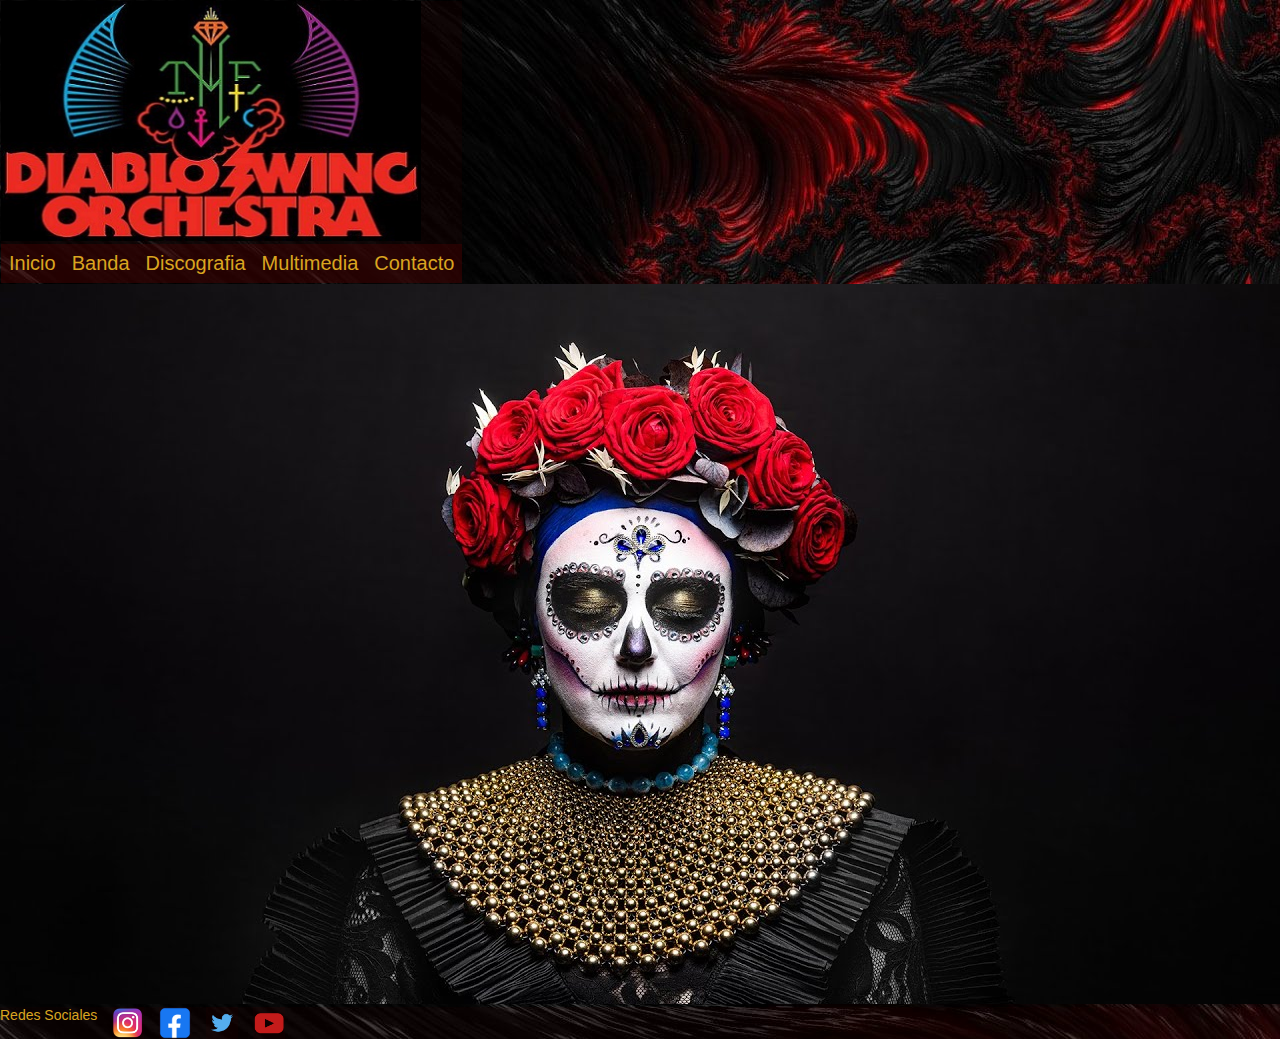
==== index.html @ e0f5d19a "inicial" ====
<!DOCTYPE html>
<html lang="en">
<head>
    <meta charset="UTF-8">
    <meta http-equiv="X-UA-Compatible" content="IE=edge">
    <meta name="viewport" content="width=device-width, initial-scale=1.0">
    <link rel="stylesheet" href="styles/styles.css">
    <link rel="shortcut icon" href="./images/logo.jpg">
    <title>DSO Coder</title>
</head>
<body>
    <header class="flex">
       <picture class="header__logo" href="./index.html">
    <img class="header__img" src="./images/logo.jpg" alt="diabloswingorchestra" width="420px" height="240px"></a>
    </picture>
    <nav class="navigation">
        <ul class="menu">
            <li class="menu__item">
                <a class="menu__link" href="./index.html">Inicio</a></li>
        <li class="menu__item">
            <a class="menu__link" href="./pages/banda.html">Banda</a></li>
        <li class="menu__item">
            <a class="menu__link" href="./pages/discografia.html">Discografia</a></li>
        <li class="menu__item">
            <a class="menu__link" href="./pages/multimedia.html">Multimedia</a></li>
        <li class="menu__item">
            <a class="menu__link" href="./pages/contacto.html">Contacto</a>
        </li>
    </ul>
    </nav>
    </header>
        <main class="fotosindex">
             <p><img src="./images/fotoprincipal.jpg" alt="Celebremos lo Inevitable">
             </p>
        </main>
     <footer>
    <p>Redes Sociales</p>
    <a href="https://www.instagram.com/diabloswing/?hl=en" target="_blank">
    <img src="./images/instagram1.png" alt="Instagram" width="32px" height="32px">
   </a>
    <a href="https://www.facebook.com/diabloswingorchestra/" target="_blank">
    <img src="./images/facebook.png" alt="Facebook" width="32px" height="32px">
   </a>
    <a href="https://twitter.com/diabloswing?lang=en" target="_blank">
    <img src="./images/twitter1.png" alt="Twitter" width="32px" height="32px">
   </a>
   <a href="https://www.youtube.com/Gilgrooves" target="_blank">
    <img src="./images/youtube.png" alt="youtube" width="32px" height="32px">
   </a>
</footer> 
</body>
</html>
---- styles/styles.css ----
:root {
  /* colores */
  --primary: #750000;
  --secondary: #430652;
  --alternative: #000;
  --text-color: goldenrod;

  /* Spacings */
  --spacing-large: 6rem;
  --spacing-medium: 2.4rem;
  --spacing-small: 2rem;
  --spacing-xsmall: 1rem;

  /* Font-family */
  --font-principal: 'Cinzel', sans-serif;

  /* Font-Sizes */
  --text-large: 5.2em;
  --text-medium: 2.2em;
  --text-base: 1.6em;
  --text-small: 1.4em;
}

@viewport{
	zoom: 1.0;
	width: extend-to-zoom;
}

*{
  margin: 0;
  padding: 0;
  box-sizing: border-box;
}

  
html {
    background-image: url("../images/rojoynegro.jpg");
    background-color: #000000;
    color: var(--text-color);
    box-sizing: content-box;
    font-size: 62.5%;
    
}
    body {
      font-family: var(--font-principal);
 
      font-size: var(--text-small);
    }
   #main{
      display: flex;
      flex: 1;
    }
   a {
      background-color: rgba(73, 1, 1, 0.103);
      color: goldenrod;
      display: flex;
      text-decoration: none;
   }
          
  ul {
        list-style-type: none;
        margin: 0;
        padding: 0;
        overflow: hidden;
      }
    li a {
        padding: 8px;
        background-color: #5204045e;
        text-decoration: none;

   }
   header{
      background-color: rgba(73, 2, 2, 0.13);
      margin: 1px;
      justify-content: space-evenly;
      display: inline-block;
      position: sticky;
      

     }
     footer{
      display: flex;
      gap: 15px;
      background-color: rgba(73, 2, 2, 0.096);
     }
.menu{
  display: flex;
  
}

.spotify{
  margin: 5rem auto;
  gap: 50px;
  
}
.menu__link{
  font-size: var(--spacing-small);
}
.menu__link:hover{
  background-color: #8b070788;
  color: goldenrod;
}
  .row {
    display: flex;
    flex-wrap: wrap;
    padding: 0 4px;
  }
  
  .column {
    flex: 25%;
    max-width: 30%;
    padding: 0 4px;
  }
  
  .column img {
    margin-top: 8px;
    vertical-align: middle;
  }
  
  @media screen and (max-width: 800px) {
    .column {
      flex: 50%;
      max-width: 50%;
    }
    .header{
      background-color: rgba(73, 2, 2, 0.13);
      margin: 1px;
      justify-content: space-evenly;
      display: inline-block;
      
      }
      .menu{
        display: flex;
        
      } 
      footer{
        display: flex;
        gap: 15px;
        background-color: rgba(73, 2, 2, 0.096);
       }
  }
  
  @media (max-width: 600px) {
    .column {
      flex: 100%;
      max-width: 100%;
    }
    .header{
      background-color: rgba(73, 2, 2, 0.13);
      margin: 1px;
      justify-content: space-evenly;
      display: inline-block;
      position: sticky;
      }
      .menu{
        display: flex;
        
      } 
      footer{
        display: flex;
        gap: 15px;
        background-color: rgba(73, 2, 2, 0.096);
       }
  }

  @media (max-width: 400px) {
    .column {
      flex: 100%;
      max-width: 100%;
    }
    .header{
      background-color: rgba(73, 2, 2, 0.13);
      margin: 1px;
      justify-content: space-evenly;
      display: inline-block;
      position: sticky;
      }
      .menu{
        display: flex;
        
      } 
      footer{
        display: flex;
        gap: 15px;
        background-color: rgba(73, 2, 2, 0.096);
       }

  }
  .banda {
    background-color: rgba(73, 2, 2, 0.13);
    box-sizing: content-box;
    display: flexbox;
    gap: 10px;
    padding: 50px;
    width: 75%;
    
    
  }
   .spotify {
    display: flex;
    flex-wrap: wrap;
    padding: 0px;
    flex: 25%;
    max-width: 80%;
    }
.contacto {
  flex-wrap: wrap;
  width: 1200px;
  height: 1200px;
  row-gap: 200px;
}
.formulario{
  display: grid;
  grid-column: 1;
  grid-row: 5;
  width: 500px;
  height: 500px;
  padding: 30px;
  row-gap: 5px;
  font-size:var(--text-small)
  }
  .button {
    background-color: antiquewhite;
    color: #000;
    transition-duration: 0.4s;
  }
  .button:hover{
    background-color: #000000;
    color: goldenrod;
    
  }
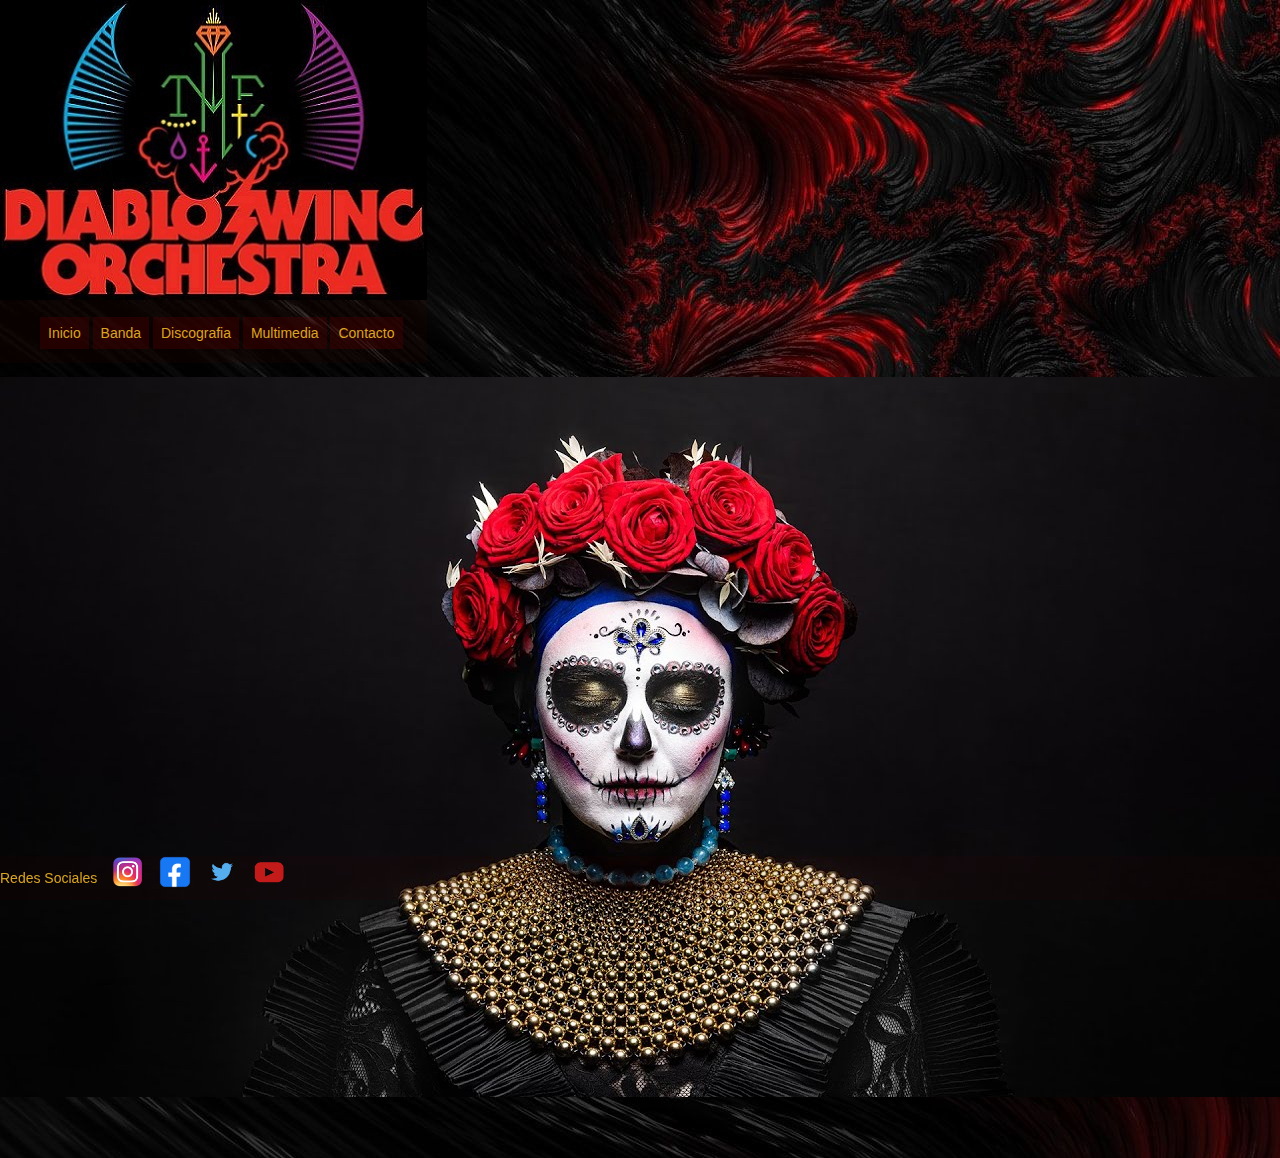
==== commit 59ac9418: "animacion navbar y boton contacto" ====
--- a/index.html
+++ b/index.html
@@ -3,12 +3,12 @@
 <head>
     <meta charset="UTF-8">
     <meta http-equiv="X-UA-Compatible" content="IE=edge">
-    <meta name="viewport" content="width=device-width, initial-scale=1.0">
+    <meta name="viewport" content="width=device-width, initial-scale=1">
     <link rel="stylesheet" href="styles/styles.css">
     <link rel="shortcut icon" href="./images/logo.jpg">
     <title>DSO Coder</title>
 </head>
-<body>
+<body class="body">
     <header class="flex">
        <picture class="header__logo" href="./index.html">
     <img class="header__img" src="./images/logo.jpg" alt="diabloswingorchestra" width="420px" height="240px"></a>
@@ -29,8 +29,8 @@
     </ul>
     </nav>
     </header>
-        <main class="fotosindex">
-             <p><img src="./images/fotoprincipal.jpg" alt="Celebremos lo Inevitable">
+        <main class="index">
+             <p><img class="img-principal" src="./images/fotoprincipal.jpg" alt="Celebremos lo Inevitable">
              </p>
         </main>
      <footer>
--- a/styles/styles.css
+++ b/styles/styles.css
@@ -21,211 +21,163 @@
   --text-small: 1.4em;
 }
 
-@viewport{
-	zoom: 1.0;
-	width: extend-to-zoom;
+html {
+  background-image: url(../images/rojoynegro.jpg);
+  color: var(--text-color);
+  font-size: 62.5%;
+}
+body {
+  font-family: var(--font-principal);
+  font-size: var(--text-small);
+  box-sizing: content-box;
+  margin: 0;
+  padding: 0;
+}
+.header__img {
+  width: 100%;
+  height: 100%;
+  background-size: contain;
+}
+.menu {
+  list-style-type: none;
+  z-index: 1;
+  position: sticky;
+  
+  
+}
+.menu__item {
+  padding: 8px;
+  background-color: #5204045e;
+  text-decoration: none;
+  display: inline-block;
+  transition: 0.8s;
+
+}
+.menu__item:hover {
+  background-color: #7500007c;
+  color: rgba(218, 165, 32, 0.767);
+}
+.menu__link {
+  background-color: rgba(73, 1, 1, 0.103);
+  color: goldenrod;
+  text-decoration: none;
+  display: grid;
+}
+header {
+  background-color: rgba(73, 2, 2, 0.13);
+  display: inline-block;
+  position: sticky;
+  justify-content: space-between;
+}
+.header__img {
+  width: 100%;
+  height: auto;
+}
+footer {
+  display: flex;
+  gap: 15px;
+  background-color: rgba(73, 2, 2, 0.096);
+  position: sticky;
+  bottom: 0;
+ }
+.row {
+  display: flex;
+  flex-wrap: wrap;
+  padding: 0 4px;
 }
 
-*{
-  margin: 0;
-  padding: 0;
-  box-sizing: border-box;
+.column {
+  flex: 25%;
+  max-width: 25%;
+  padding: 0 4px;
 }
 
-  
-html {
-    background-image: url("../images/rojoynegro.jpg");
-    background-color: #000000;
-    color: var(--text-color);
-    box-sizing: content-box;
-    font-size: 62.5%;
-    
-}
-    body {
-      font-family: var(--font-principal);
- 
-      font-size: var(--text-small);
-    }
-   #main{
-      display: flex;
-      flex: 1;
-    }
-   a {
-      background-color: rgba(73, 1, 1, 0.103);
-      color: goldenrod;
-      display: flex;
-      text-decoration: none;
-   }
-          
-  ul {
-        list-style-type: none;
-        margin: 0;
-        padding: 0;
-        overflow: hidden;
-      }
-    li a {
-        padding: 8px;
-        background-color: #5204045e;
-        text-decoration: none;
-
-   }
-   header{
-      background-color: rgba(73, 2, 2, 0.13);
-      margin: 1px;
-      justify-content: space-evenly;
-      display: inline-block;
-      position: sticky;
-      
-
-     }
-     footer{
-      display: flex;
-      gap: 15px;
-      background-color: rgba(73, 2, 2, 0.096);
-     }
-.menu{
-  display: flex;
-  
+.column img {
+  margin-top: 8px;
+  vertical-align: middle;
 }
 
-.spotify{
-  margin: 5rem auto;
-  gap: 50px;
-  
-}
-.menu__link{
-  font-size: var(--spacing-small);
-}
-.menu__link:hover{
-  background-color: #8b070788;
-  color: goldenrod;
-}
-  .row {
-    display: flex;
-    flex-wrap: wrap;
-    padding: 0 4px;
-  }
-  
+@media (max-width: 767px) {
   .column {
-    flex: 25%;
-    max-width: 30%;
-    padding: 0 4px;
-  }
-  
-  .column img {
-    margin-top: 8px;
-    vertical-align: middle;
-  }
-  
-  @media screen and (max-width: 800px) {
-    .column {
-      flex: 50%;
-      max-width: 50%;
-    }
-    .header{
-      background-color: rgba(73, 2, 2, 0.13);
-      margin: 1px;
-      justify-content: space-evenly;
-      display: inline-block;
-      
-      }
-      .menu{
-        display: flex;
-        
-      } 
-      footer{
-        display: flex;
-        gap: 15px;
-        background-color: rgba(73, 2, 2, 0.096);
-       }
-  }
-  
-  @media (max-width: 600px) {
-    .column {
       flex: 100%;
       max-width: 100%;
     }
-    .header{
-      background-color: rgba(73, 2, 2, 0.13);
-      margin: 1px;
-      justify-content: space-evenly;
-      display: inline-block;
+    header {
       position: sticky;
-      }
-      .menu{
-        display: flex;
-        
-      } 
-      footer{
-        display: flex;
-        gap: 15px;
-        background-color: rgba(73, 2, 2, 0.096);
-       }
-  }
+      display: flex;
+      max-width: 600px;
 
-  @media (max-width: 400px) {
-    .column {
+    }
+    .header__img {
+      overflow: hidden;
+    }
+    .img-principal {
+      width: 100%;
+      height: 100%;
+      object-fit: fill;
+    }
+}
+
+@media (min-width: 768px) and (max-width: 1200px) {
+  .column {
       flex: 100%;
       max-width: 100%;
     }
-    .header{
-      background-color: rgba(73, 2, 2, 0.13);
-      margin: 1px;
-      justify-content: space-evenly;
-      display: inline-block;
-      position: sticky;
-      }
-      .menu{
-        display: flex;
-        
-      } 
-      footer{
-        display: flex;
-        gap: 15px;
-        background-color: rgba(73, 2, 2, 0.096);
-       }
+    header {
+      position: relative;
+      display: flex;
+    }
+    .header__img {
+      width: 100%;
+      height: 100%;
+      object-fit: contain;
+    }
+    .img-principal {
+      width: 100%;
+      height: 100%;
+      object-fit: fill;
+    }
+  }
 
+.banda {
+  background-color: rgba(73, 2, 2, 0.13);
+  box-sizing: content-box;
+  display: flexbox;
+  gap: 10px;
+  width: 75%;
   }
-  .banda {
-    background-color: rgba(73, 2, 2, 0.13);
-    box-sizing: content-box;
-    display: flexbox;
-    gap: 10px;
-    padding: 50px;
-    width: 75%;
-    
-    
+ .spotify {
+  display: flex;
+  flex-wrap: wrap;
+  padding: 0px;
+  flex: 25%;
+  max-width: 80%;
+  margin: 5rem auto;
+  gap: 50px;
   }
-   .spotify {
-    display: flex;
-    flex-wrap: wrap;
-    padding: 0px;
-    flex: 25%;
-    max-width: 80%;
-    }
 .contacto {
-  flex-wrap: wrap;
-  width: 1200px;
-  height: 1200px;
-  row-gap: 200px;
+flex-wrap: wrap;
+row-gap: 200px;
 }
 .formulario{
-  display: grid;
-  grid-column: 1;
-  grid-row: 5;
-  width: 500px;
-  height: 500px;
-  padding: 30px;
-  row-gap: 5px;
-  font-size:var(--text-small)
-  }
-  .button {
-    background-color: antiquewhite;
-    color: #000;
-    transition-duration: 0.4s;
-  }
-  .button:hover{
-    background-color: #000000;
-    color: goldenrod;
-    
-  }
+display: grid;
+grid-column: 1;
+grid-row: 5;
+width: 500px;
+height: 500px;
+padding: 30px;
+row-gap: 5px;
+font-size:var(--text-small)
+}
+.boton-contacto {
+  background-color: antiquewhite;
+  color: #000;
+  transition-duration: 0.4s;
+}
+.boton-contacto:hover{
+  background-color: #000000;
+  color: goldenrod;
+}
+
+
+
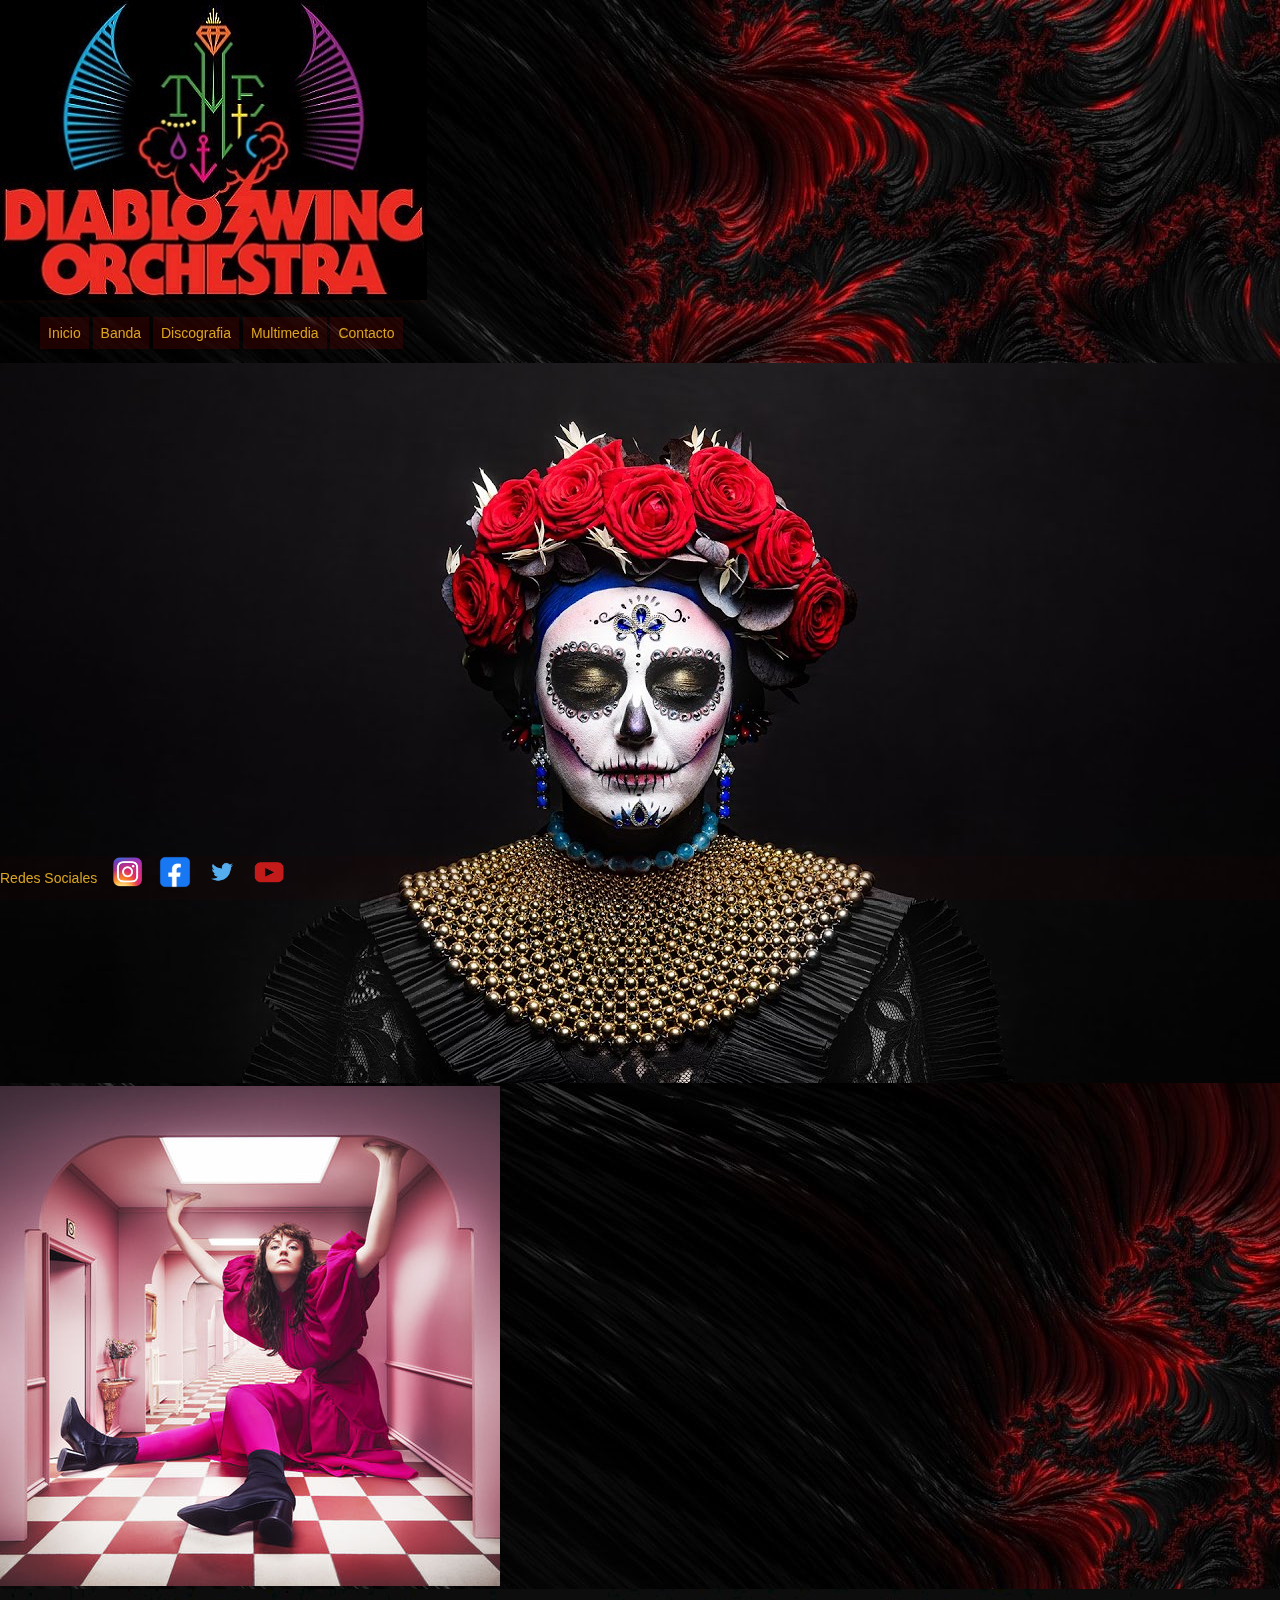
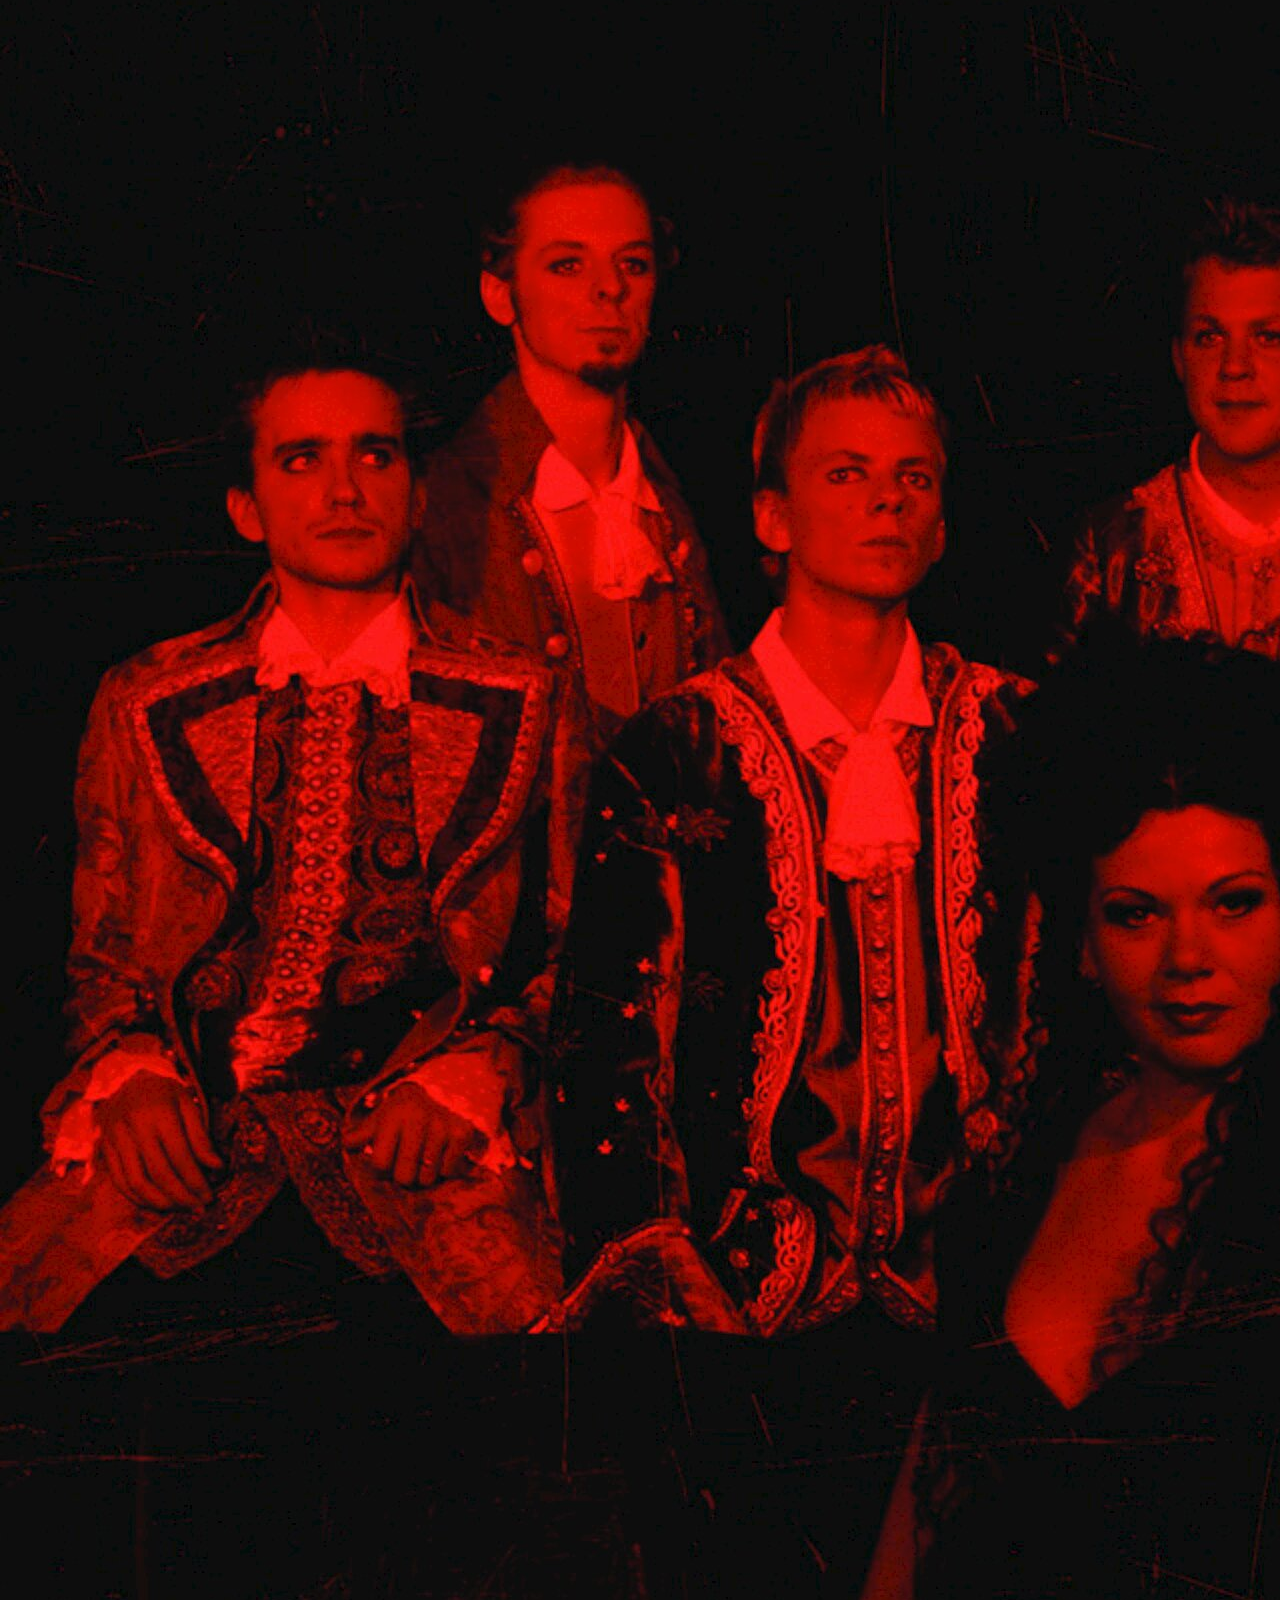
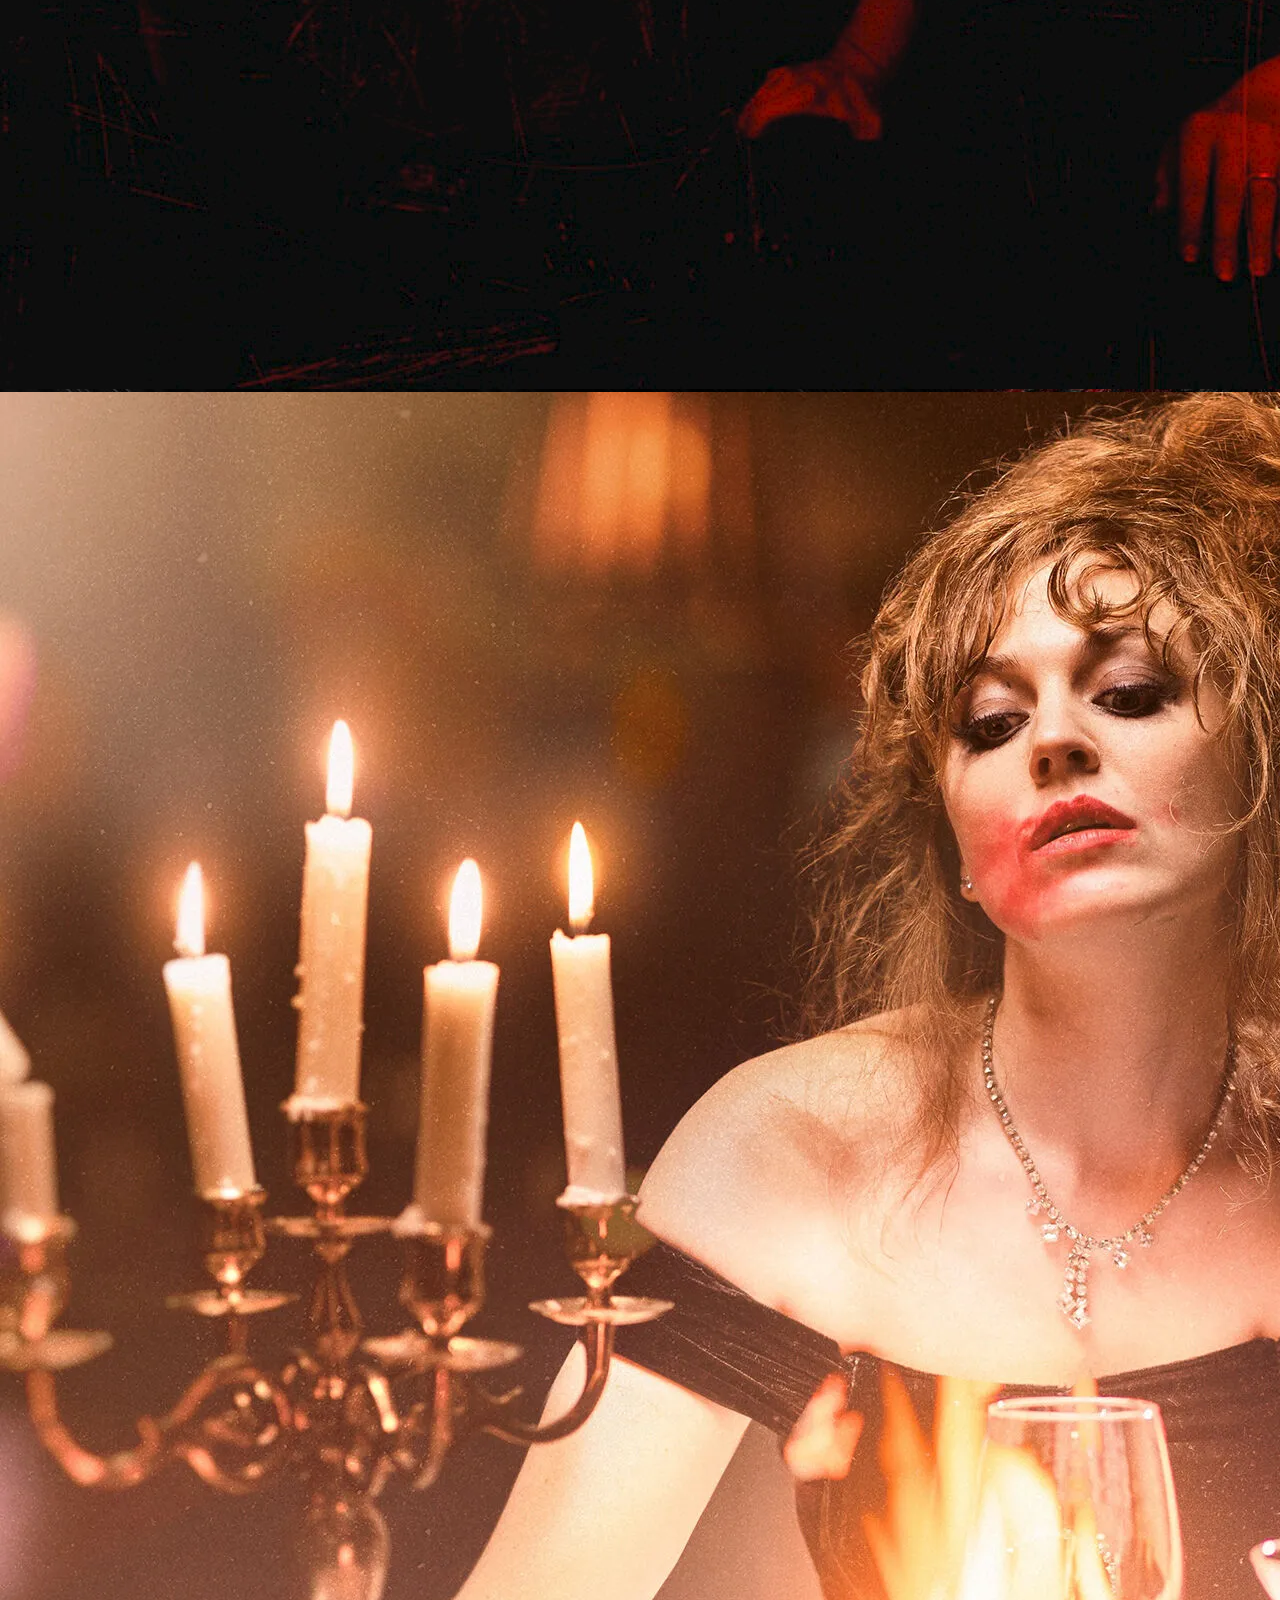
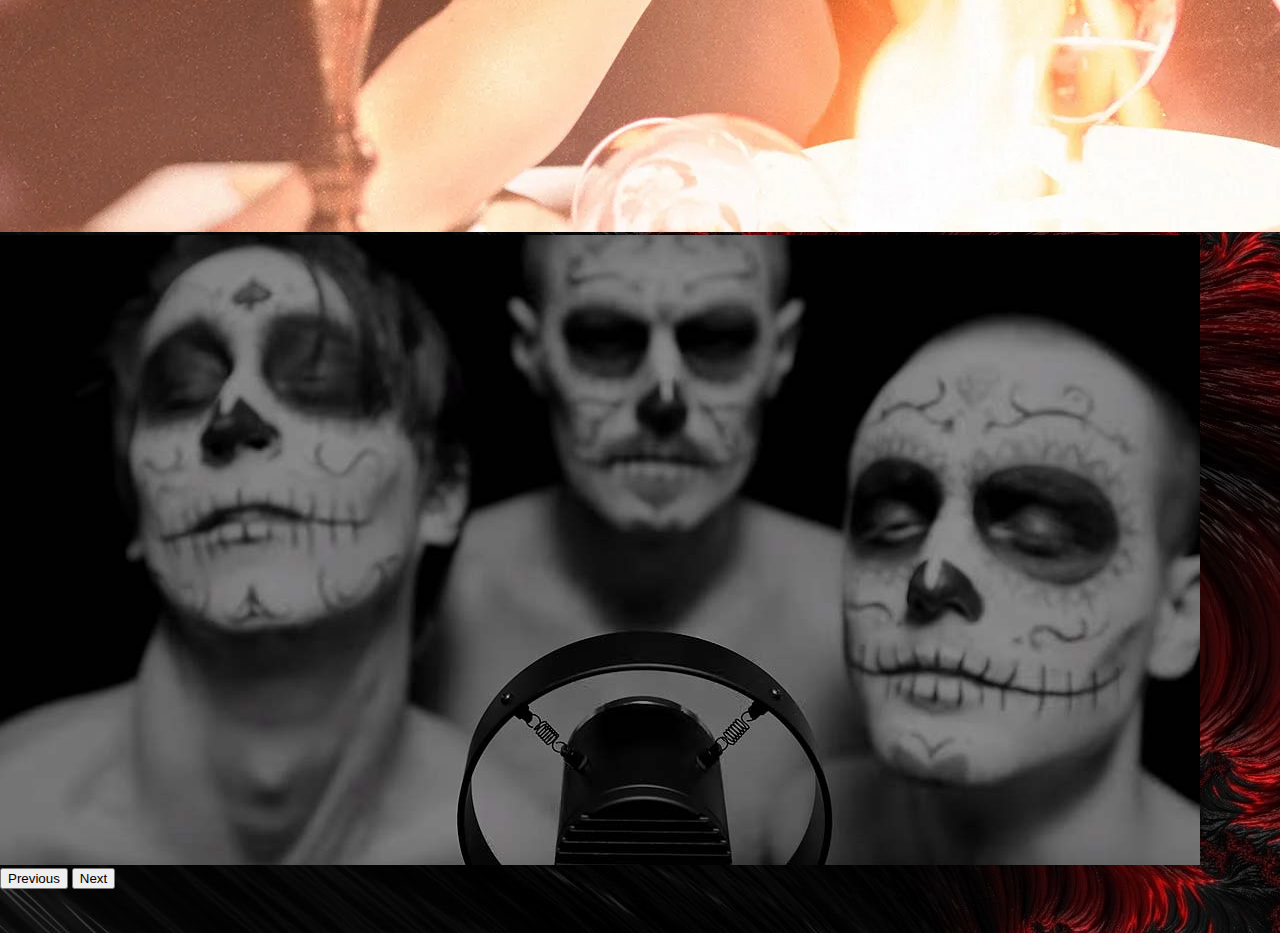
==== commit 09496f77: "bootstrap" ====
--- a/index.html
+++ b/index.html
@@ -1,52 +1,87 @@
 <!DOCTYPE html>
 <html lang="en">
 <head>
-    <meta charset="UTF-8">
-    <meta http-equiv="X-UA-Compatible" content="IE=edge">
-    <meta name="viewport" content="width=device-width, initial-scale=1">
-    <link rel="stylesheet" href="styles/styles.css">
-    <link rel="shortcut icon" href="./images/logo.jpg">
-    <title>DSO Coder</title>
-</head>
-<body class="body">
-    <header class="flex">
-       <picture class="header__logo" href="./index.html">
-    <img class="header__img" src="./images/logo.jpg" alt="diabloswingorchestra" width="420px" height="240px"></a>
-    </picture>
-    <nav class="navigation">
-        <ul class="menu">
+  <meta charset="UTF-8">
+  <meta http-equiv="X-UA-Compatible" content="IE=edge">
+  <meta name="viewport" content="width=device-width, initial-scale=1.0">
+  <link href="https://cdn.jsdelivr.net/npm/bootstrap@5.2.0/dist/css/bootstrap.min.css" rel="stylesheet" integrity="sha384-gH2yIJqKdNHPEq0n4Mqa/HGKIhSkIHeL5AyhkYV8i59U5AR6csBvApHHNl/vI1Bx" crossorigin="anonymous"/>
+  <link rel="stylesheet" href="styles/styles.css">
+  <title>DSOCoder</title>
+  </head>
+    <body class="container-fluid">
+    <section class="col-12">
+        <header class="flex">
+          <picture class="header__logo" href="./index.html">
+       <img class="header__img" src="./images/logo.jpg" alt="diabloswingorchestra" width="420px" height="240px"></a>
+       </picture>
+        </header>
+      </section>
+    </section>
+    <section class="row">
+      <section class="col">
+        <nav class="navbar navbar-expand-md">
+          <nav class="navigation">
+            <ul class="menu">
+                <li class="menu__item">
+                    <a class="menu__link" href="./index.html">Inicio</a></li>
             <li class="menu__item">
-                <a class="menu__link" href="./index.html">Inicio</a></li>
-        <li class="menu__item">
-            <a class="menu__link" href="./pages/banda.html">Banda</a></li>
-        <li class="menu__item">
-            <a class="menu__link" href="./pages/discografia.html">Discografia</a></li>
-        <li class="menu__item">
-            <a class="menu__link" href="./pages/multimedia.html">Multimedia</a></li>
-        <li class="menu__item">
-            <a class="menu__link" href="./pages/contacto.html">Contacto</a>
-        </li>
-    </ul>
-    </nav>
-    </header>
-        <main class="index">
-             <p><img class="img-principal" src="./images/fotoprincipal.jpg" alt="Celebremos lo Inevitable">
-             </p>
-        </main>
-     <footer>
-    <p>Redes Sociales</p>
-    <a href="https://www.instagram.com/diabloswing/?hl=en" target="_blank">
-    <img src="./images/instagram1.png" alt="Instagram" width="32px" height="32px">
-   </a>
-    <a href="https://www.facebook.com/diabloswingorchestra/" target="_blank">
-    <img src="./images/facebook.png" alt="Facebook" width="32px" height="32px">
-   </a>
-    <a href="https://twitter.com/diabloswing?lang=en" target="_blank">
-    <img src="./images/twitter1.png" alt="Twitter" width="32px" height="32px">
-   </a>
-   <a href="https://www.youtube.com/Gilgrooves" target="_blank">
-    <img src="./images/youtube.png" alt="youtube" width="32px" height="32px">
-   </a>
-</footer> 
-</body>
-</html>+                <a class="menu__link" href="./pages/banda.html">Banda</a></li>
+            <li class="menu__item">
+                <a class="menu__link" href="./pages/discografia.html">Discografia</a></li>
+            <li class="menu__item">
+                <a class="menu__link" href="./pages/multimedia.html">Multimedia</a></li>
+            <li class="menu__item">
+                <a class="menu__link" href="./pages/contacto.html">Contacto</a>
+            </li>
+        </ul>
+        </nav>
+        </nav>
+      </section>
+    </section>
+    <section class="row">
+        <section class="col-lg-12 col-md-auto col-sm-auto">
+        <div id="carouselExampleInterval" class="carousel slide" data-bs-ride="carousel">
+          <div class="carousel-inner">
+            <div class="carousel-item active" data-bs-interval="5000">
+              <img src="./images/fotoprincipal.jpg" class="d-block w-100" alt="...">
+            </div>
+            <div class="carousel-item" data-bs-interval="5000">
+              <img src="./images/multi1.jpg" class="d-block w-100" alt="...">
+            </div>
+            <div class="carousel-item" data-bs-interval="5000">
+              <img src="./images/multi2.jpg" class="d-block w-100" alt="...">
+            </div>
+            <div class="carousel-item" data-bs-interval="5000">
+              <img src="./images/multi4.jpg" class="d-block w-100" alt="...">
+            </div>
+            <div class="carousel-item" data-bs-interval="5000">
+              <img src="./images/multi5.jpg" class="d-block w-100" alt="...">
+            </div>
+          </div>
+          <button class="carousel-control-prev" type="button" data-bs-target="#carouselExampleInterval" data-bs-slide="prev">
+            <span class="carousel-control-prev-icon" aria-hidden="true"></span>
+            <span class="visually-hidden">Previous</span>
+          </button>
+          <button class="carousel-control-next" type="button" data-bs-target="#carouselExampleInterval" data-bs-slide="next">
+            <span class="carousel-control-next-icon" aria-hidden="true"></span>
+            <span class="visually-hidden">Next</span>
+          </button>
+        </div>
+        <footer>
+          <p>Redes Sociales</p>
+          <a href="https://www.instagram.com/diabloswing/?hl=en" target="_blank">
+          <img src="./images/instagram1.png" alt="Instagram" width="32px" height="32px">
+         </a>
+          <a href="https://www.facebook.com/diabloswingorchestra/" target="_blank">
+          <img src="./images/facebook.png" alt="Facebook" width="32px" height="32px">
+         </a>
+          <a href="https://twitter.com/diabloswing?lang=en" target="_blank">
+          <img src="./images/twitter1.png" alt="Twitter" width="32px" height="32px">
+         </a>
+         <a href="https://www.youtube.com/Gilgrooves" target="_blank">
+          <img src="./images/youtube.png" alt="youtube" width="32px" height="32px">
+         </a>
+      </footer> 
+      <script src="https://cdn.jsdelivr.net/npm/bootstrap@5.2.1/dist/js/bootstrap.bundle.min.js" integrity="sha384-u1OknCvxWvY5kfmNBILK2hRnQC3Pr17a+RTT6rIHI7NnikvbZlHgTPOOmMi466C8" crossorigin="anonymous"></script>
+  </body>
+</html>
--- a/styles/styles.css
+++ b/styles/styles.css
@@ -22,16 +22,17 @@
 }
 
 html {
-  background-image: url(../images/rojoynegro.jpg);
   color: var(--text-color);
   font-size: 62.5%;
-}
+  height: 100%;
+  }
 body {
   font-family: var(--font-principal);
   font-size: var(--text-small);
   box-sizing: content-box;
   margin: 0;
   padding: 0;
+  background-image: url(../images/rojoynegro.jpg) !important;
 }
 .header__img {
   width: 100%;
@@ -42,8 +43,7 @@
   list-style-type: none;
   z-index: 1;
   position: sticky;
-  
-  
+   
 }
 .menu__item {
   padding: 8px;
@@ -80,13 +80,23 @@
   position: sticky;
   bottom: 0;
  }
-.row {
+.row.multi {
   display: flex;
   flex-wrap: wrap;
   padding: 0 4px;
 }
 
-.column {
+.column.multi1 {
+  flex: 25%;
+  max-width: 25%;
+  padding: 0 4px;
+}
+.column.multi2 {
+  flex: 25%;
+  max-width: 25%;
+  padding: 0 4px;
+}
+.column.multi3 {
   flex: 25%;
   max-width: 25%;
   padding: 0 4px;
@@ -98,7 +108,15 @@
 }
 
 @media (max-width: 767px) {
-  .column {
+  .column.multi1 {
+      flex: 100%;
+      max-width: 100%;
+    }
+    .column.multi2 {
+      flex: 100%;
+      max-width: 100%;
+    }
+    .column.multi3 {
       flex: 100%;
       max-width: 100%;
     }
@@ -119,10 +137,18 @@
 }
 
 @media (min-width: 768px) and (max-width: 1200px) {
-  .column {
-      flex: 100%;
-      max-width: 100%;
-    }
+  .column.multi1 {
+    flex: 100%;
+    max-width: 100%;
+  }
+  .column.multi2 {
+    flex: 100%;
+    max-width: 100%;
+  }
+  .column.multi3 {
+    flex: 100%;
+    max-width: 100%;
+  }
     header {
       position: relative;
       display: flex;
@@ -140,7 +166,7 @@
   }
 
 .banda {
-  background-color: rgba(73, 2, 2, 0.13);
+  background: linear-gradient(to right, rgba(255, 255, 255, 0.459), rgba(218, 165, 32, 0.418));
   box-sizing: content-box;
   display: flexbox;
   gap: 10px;
@@ -150,7 +176,7 @@
   display: flex;
   flex-wrap: wrap;
   padding: 0px;
-  flex: 25%;
+  flex: 35%;
   max-width: 80%;
   margin: 5rem auto;
   gap: 50px;
@@ -178,6 +204,3 @@
   background-color: #000000;
   color: goldenrod;
 }
-
-
-
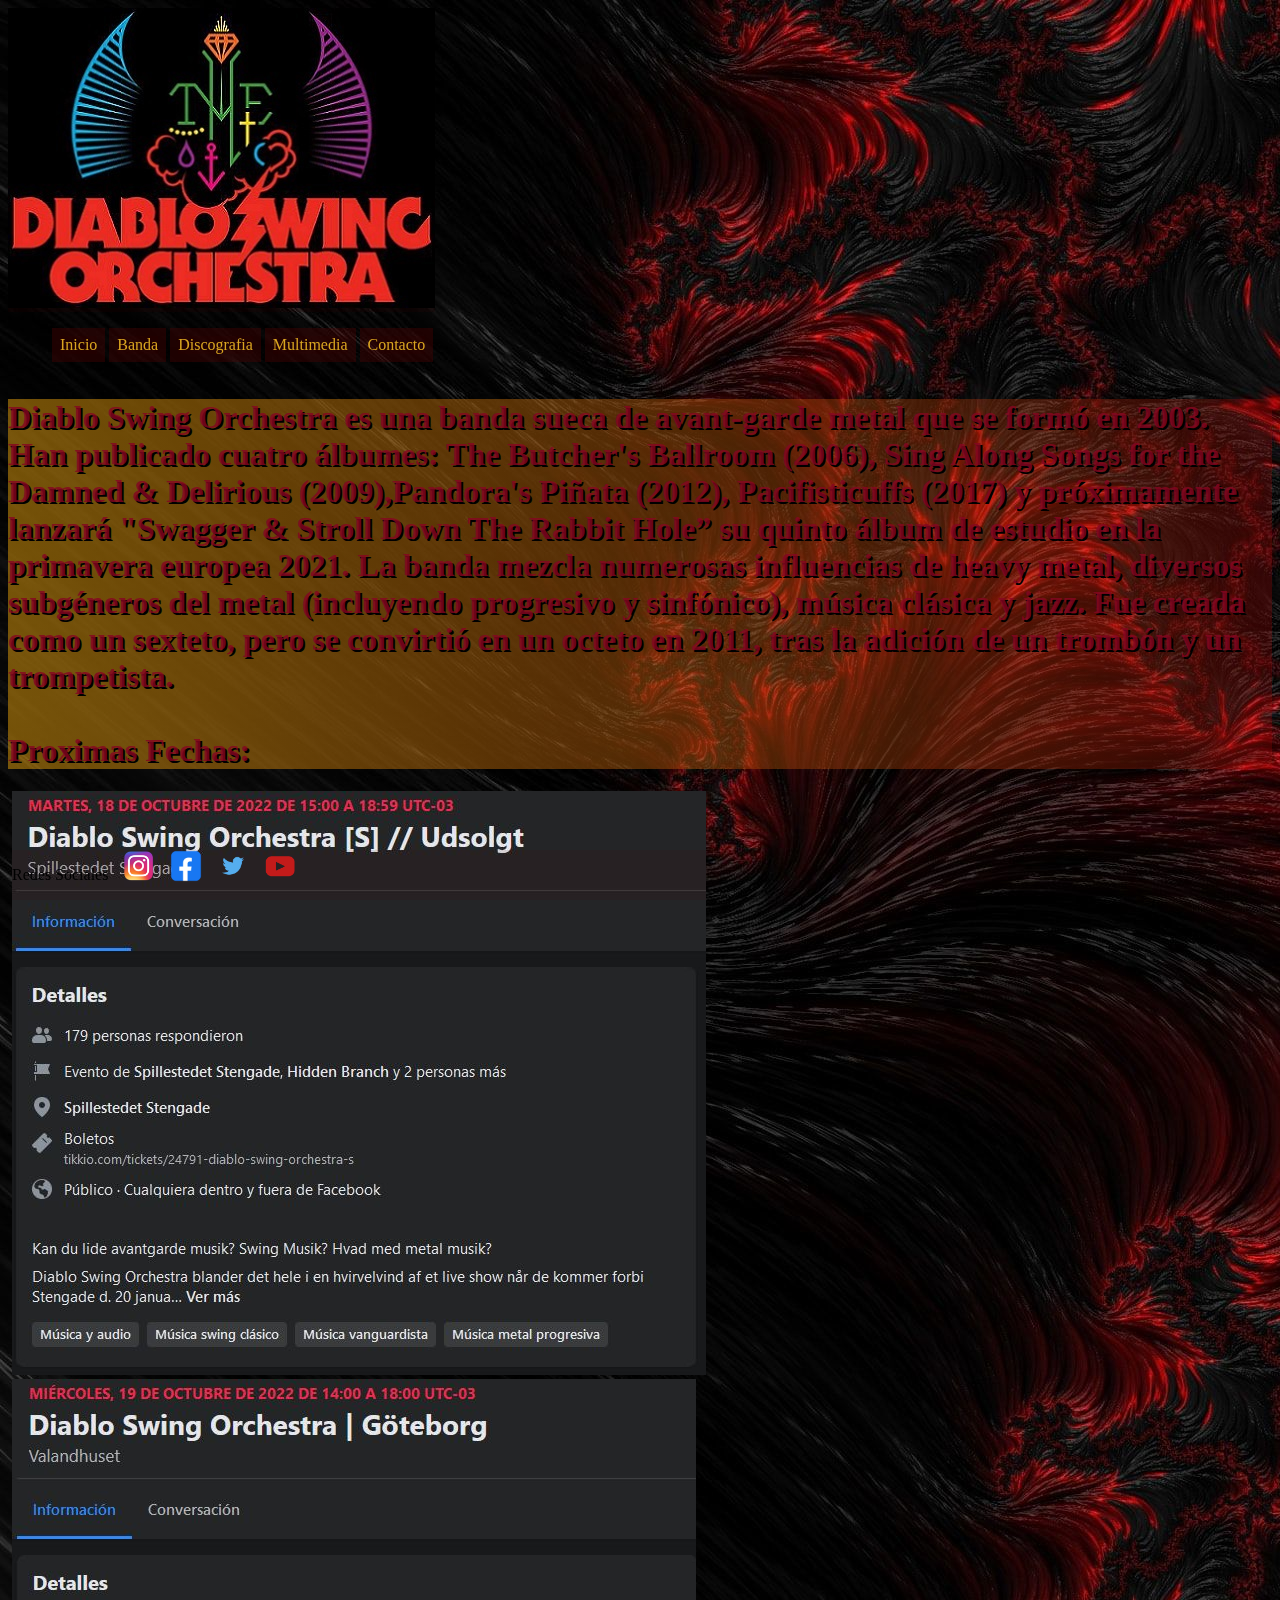
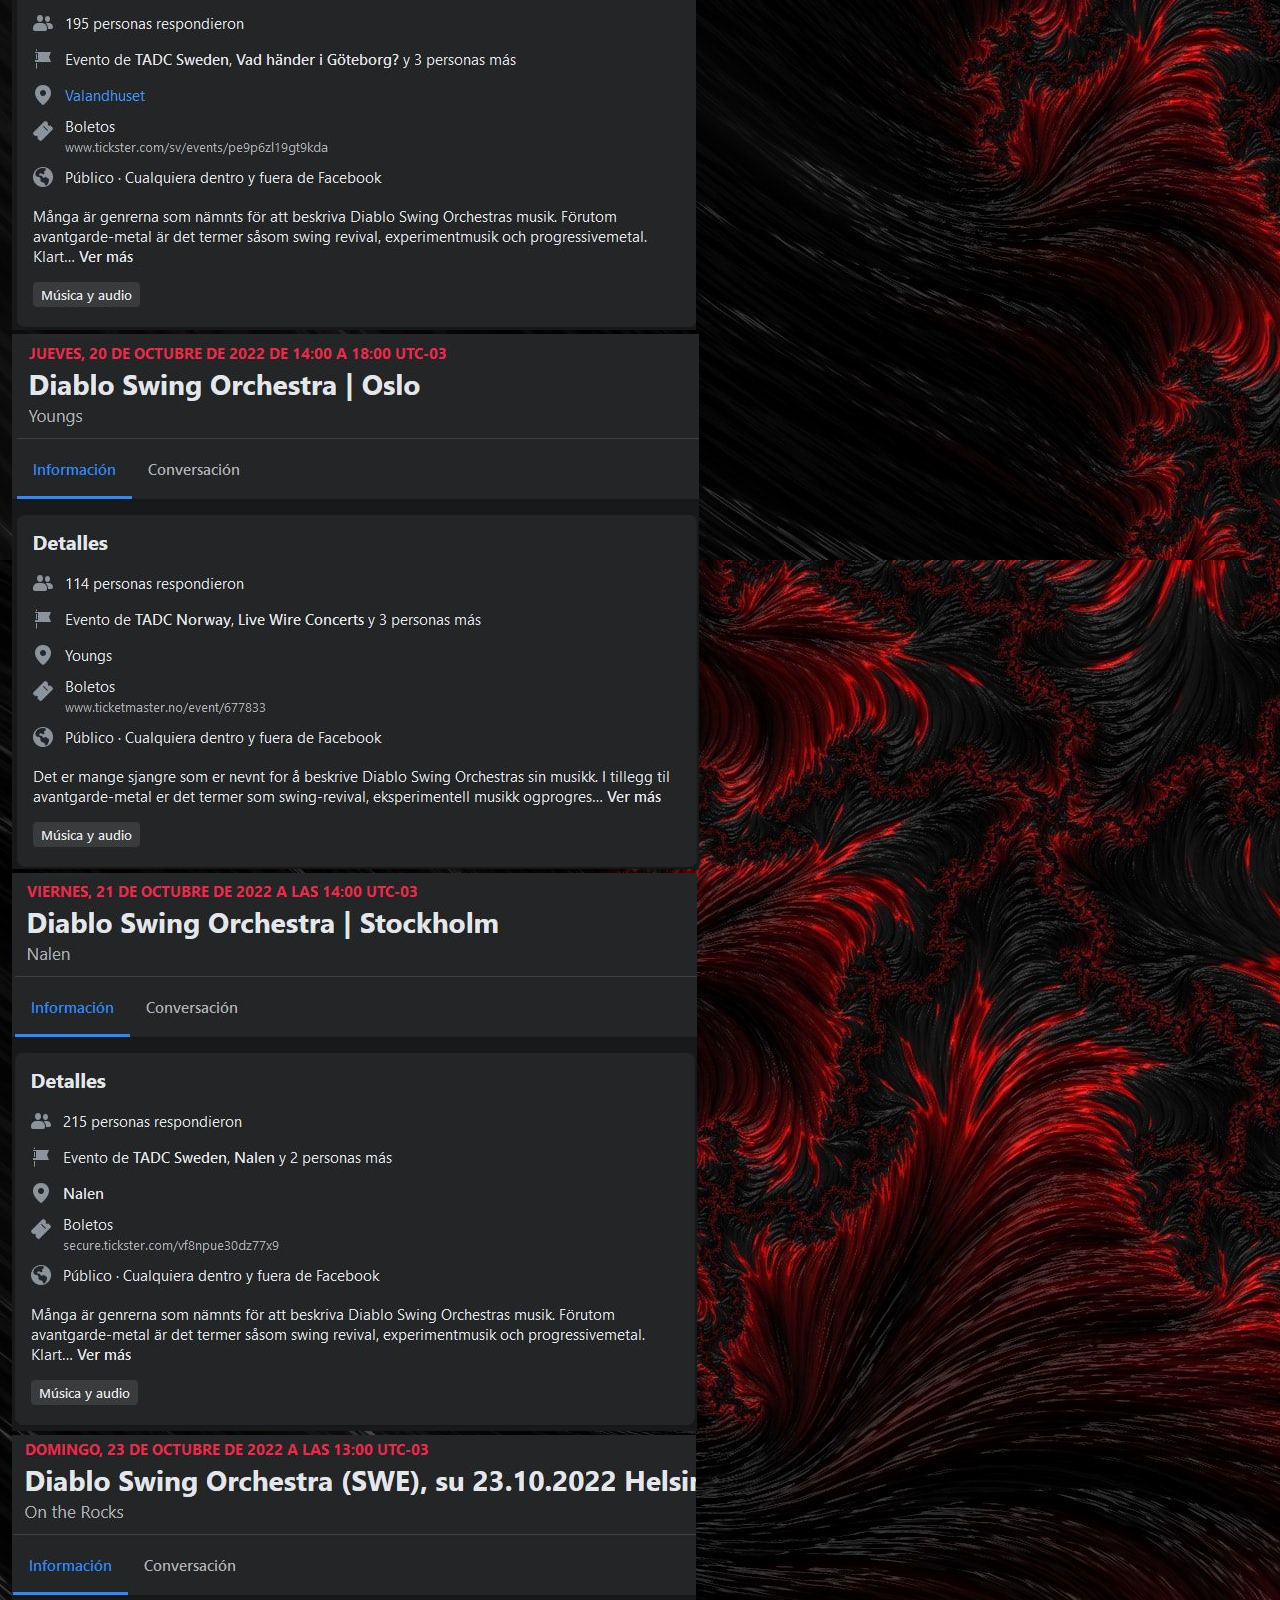
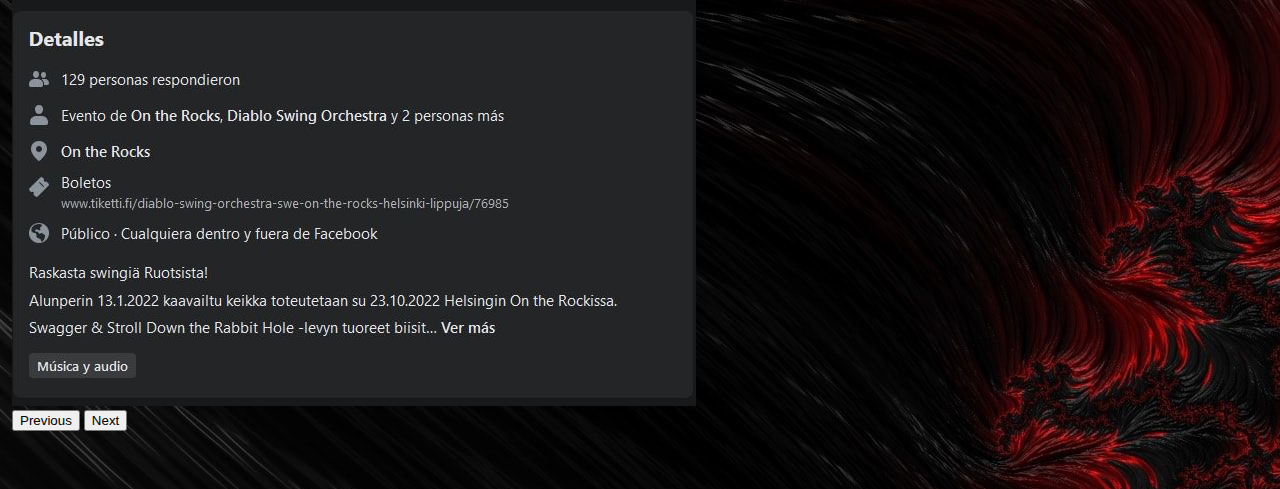
==== commit a616d448: "reemplaze variables por maps" ====
--- a/index.html
+++ b/index.html
@@ -4,6 +4,8 @@
   <meta charset="UTF-8">
   <meta http-equiv="X-UA-Compatible" content="IE=edge">
   <meta name="viewport" content="width=device-width, initial-scale=1.0">
+  <meta name="description" content="Fan Page de Diablo Swing Orchestra">
+  <meta name="keywords" content="music, band, rock, avantgarde, sweden, indie">
   <link href="https://cdn.jsdelivr.net/npm/bootstrap@5.2.0/dist/css/bootstrap.min.css" rel="stylesheet" integrity="sha384-gH2yIJqKdNHPEq0n4Mqa/HGKIhSkIHeL5AyhkYV8i59U5AR6csBvApHHNl/vI1Bx" crossorigin="anonymous"/>
   <link rel="stylesheet" href="styles/styles.css">
   <title>DSOCoder</title>
@@ -38,35 +40,44 @@
         </nav>
       </section>
     </section>
+    <div class="textoindex">
+      <h1>  Diablo Swing Orchestra es una banda sueca de avant-garde metal que se formó en 2003. Han publicado cuatro álbumes: The Butcher's Ballroom (2006), Sing Along Songs for the Damned & Delirious (2009),Pandora's Piñata (2012), Pacifisticuffs (2017) y próximamente lanzará "Swagger & Stroll Down The Rabbit Hole” su quinto álbum de estudio en la primavera europea 2021.
+
+        La banda mezcla numerosas influencias de heavy metal, diversos subgéneros del metal (incluyendo progresivo y sinfónico), música clásica y jazz. Fue creada como un sexteto, pero se convirtió en un octeto en 2011, tras la adición de un trombón y un trompetista.
+        <br>
+        <br>
+      Proximas Fechas:
+      </h1>
+    </div>
     <section class="row">
-        <section class="col-lg-12 col-md-auto col-sm-auto">
-        <div id="carouselExampleInterval" class="carousel slide" data-bs-ride="carousel">
-          <div class="carousel-inner">
-            <div class="carousel-item active" data-bs-interval="5000">
-              <img src="./images/fotoprincipal.jpg" class="d-block w-100" alt="...">
-            </div>
-            <div class="carousel-item" data-bs-interval="5000">
-              <img src="./images/multi1.jpg" class="d-block w-100" alt="...">
-            </div>
-            <div class="carousel-item" data-bs-interval="5000">
-              <img src="./images/multi2.jpg" class="d-block w-100" alt="...">
-            </div>
-            <div class="carousel-item" data-bs-interval="5000">
-              <img src="./images/multi4.jpg" class="d-block w-100" alt="...">
-            </div>
-            <div class="carousel-item" data-bs-interval="5000">
-              <img src="./images/multi5.jpg" class="d-block w-100" alt="...">
-            </div>
+      <section class="col-lg-12 col-md-auto col-sm-auto">
+      <div id="carouselExampleInterval" class="carousel slide" data-bs-ride="carousel">
+        <div class="carousel-inner">
+          <div class="carousel-item active" data-bs-interval="5000">
+            <img src="./images/fecha1.jpg" class="d-block w-35" alt="...">
           </div>
-          <button class="carousel-control-prev" type="button" data-bs-target="#carouselExampleInterval" data-bs-slide="prev">
-            <span class="carousel-control-prev-icon" aria-hidden="true"></span>
-            <span class="visually-hidden">Previous</span>
-          </button>
-          <button class="carousel-control-next" type="button" data-bs-target="#carouselExampleInterval" data-bs-slide="next">
-            <span class="carousel-control-next-icon" aria-hidden="true"></span>
-            <span class="visually-hidden">Next</span>
-          </button>
+          <div class="carousel-item" data-bs-interval="5000">
+            <img src="./images/fecha2.jpg" class="d-block w-35" alt="...">
+          </div>
+          <div class="carousel-item" data-bs-interval="5000">
+            <img src="./images/fecha3.jpg" class="d-block w-35" alt="...">
+          </div>
+          <div class="carousel-item" data-bs-interval="5000">
+            <img src="./images/fecha4.jpg" class="d-block w-35" alt="...">
+          </div>
+          <div class="carousel-item" data-bs-interval="5000">
+            <img src="./images/fecha5.jpg" class="d-block w-35" alt="...">
+          </div>
         </div>
+        <button class="carousel-control-prev" type="button" data-bs-target="#carouselExampleInterval" data-bs-slide="prev">
+          <span class="carousel-control-prev-icon" aria-hidden="true"></span>
+          <span class="visually-hidden">Previous</span>
+        </button>
+        <button class="carousel-control-next" type="button" data-bs-target="#carouselExampleInterval" data-bs-slide="next">
+          <span class="carousel-control-next-icon" aria-hidden="true"></span>
+          <span class="visually-hidden">Next</span>
+        </button>
+      </div>
         <footer>
           <p>Redes Sociales</p>
           <a href="https://www.instagram.com/diabloswing/?hl=en" target="_blank">
--- a/styles/styles.css
+++ b/styles/styles.css
@@ -4,16 +4,13 @@
   --secondary: #430652;
   --alternative: #000;
   --text-color: goldenrod;
-
   /* Spacings */
   --spacing-large: 6rem;
   --spacing-medium: 2.4rem;
   --spacing-small: 2rem;
   --spacing-xsmall: 1rem;
-
   /* Font-family */
-  --font-principal: 'Cinzel', sans-serif;
-
+  --font-principal: "Cinzel", sans-serif;
   /* Font-Sizes */
   --text-large: 5.2em;
   --text-medium: 2.2em;
@@ -21,186 +18,164 @@
   --text-small: 1.4em;
 }
 
-html {
-  color: var(--text-color);
-  font-size: 62.5%;
-  height: 100%;
+@media (max-width: 767px) {
+  .column {
+    flex: 100%;
+    max-width: 100%;
   }
-body {
-  font-family: var(--font-principal);
-  font-size: var(--text-small);
-  box-sizing: content-box;
-  margin: 0;
-  padding: 0;
-  background-image: url(../images/rojoynegro.jpg) !important;
+  header {
+    position: -webkit-sticky;
+    position: sticky;
+    display: flex;
+    max-width: 600px;
+  }
+  .header__img {
+    overflow: hidden;
+  }
+  .img-principal {
+    width: 100%;
+    height: 100%;
+    -o-object-fit: fill;
+       object-fit: fill;
+  }
 }
-.header__img {
+@media (min-width: 768px) and (max-width: 1200px) {
+  .column {
+    flex: 100%;
+    max-width: 100%;
+  }
+  header {
+    position: relative;
+    display: flex;
+  }
+  .header__img {
+    width: 100%;
+    height: 100%;
+    -o-object-fit: contain;
+       object-fit: contain;
+  }
+  .img-principal {
+    width: 100%;
+    height: 100%;
+    -o-object-fit: fill;
+       object-fit: fill;
+  }
+}
+header {
+  background-color: rgba(73, 2, 2, 0.13);
+  display: inline-block;
+  position: -webkit-sticky;
+  position: sticky;
+  justify-content: space-between;
+}
+header .header__img {
   width: 100%;
-  height: 100%;
-  background-size: contain;
+  height: auto;
 }
+
 .menu {
   list-style-type: none;
   z-index: 1;
+  position: -webkit-sticky;
   position: sticky;
-   
 }
-.menu__item {
+.menu .menu__item {
   padding: 8px;
-  background-color: #5204045e;
+  background-color: rgba(82, 4, 4, 0.368627451);
   text-decoration: none;
   display: inline-block;
   transition: 0.8s;
-
 }
-.menu__item:hover {
-  background-color: #7500007c;
+.menu .menu__item:hover {
+  background-color: rgba(117, 0, 0, 0.4862745098);
   color: rgba(218, 165, 32, 0.767);
 }
-.menu__link {
+.menu .menu__item .menu__link {
   background-color: rgba(73, 1, 1, 0.103);
   color: goldenrod;
   text-decoration: none;
   display: grid;
 }
-header {
-  background-color: rgba(73, 2, 2, 0.13);
-  display: inline-block;
-  position: sticky;
-  justify-content: space-between;
+
+body {
+  background-image: url(../../images/rojoynegro.jpg);
 }
-.header__img {
-  width: 100%;
-  height: auto;
+
+.banda {
+  background: linear-gradient(to right, rgba(255, 255, 255, 0.212), rgba(53, 0, 27, 0.356));
+  box-sizing: content-box;
+  display: flexbox;
+  gap: 10px;
+  width: 75%;
+  color: goldenrod;
 }
-footer {
+
+.spotify {
   display: flex;
-  gap: 15px;
-  background-color: rgba(73, 2, 2, 0.096);
-  position: sticky;
-  bottom: 0;
- }
-.row.multi {
+  flex-wrap: wrap;
+  padding: 0px;
+  flex: 25%;
+  max-width: 80%;
+  margin: 5rem auto;
+  gap: 50px;
+}
+
+.contacto {
+  flex-wrap: wrap;
+  row-gap: 200px;
+  color: goldenrod;
+}
+
+.formulario {
+  display: grid;
+  grid-column: 1;
+  grid-row: 5;
+  width: 500px;
+  height: 500px;
+  padding: 30px;
+  row-gap: 5px;
+  font-size: var(--text-small);
+}
+
+.boton-contacto {
+  background-color: antiquewhite;
+  color: #000;
+  transition-duration: 0.4s;
+}
+
+.boton-contacto:hover {
+  background-color: #000000;
+  color: goldenrod;
+}
+
+.row {
   display: flex;
   flex-wrap: wrap;
   padding: 0 4px;
 }
 
-.column.multi1 {
+.column {
   flex: 25%;
   max-width: 25%;
   padding: 0 4px;
 }
-.column.multi2 {
-  flex: 25%;
-  max-width: 25%;
-  padding: 0 4px;
-}
-.column.multi3 {
-  flex: 25%;
-  max-width: 25%;
-  padding: 0 4px;
-}
-
-.column img {
+.column .column img {
   margin-top: 8px;
   vertical-align: middle;
 }
 
-@media (max-width: 767px) {
-  .column.multi1 {
-      flex: 100%;
-      max-width: 100%;
-    }
-    .column.multi2 {
-      flex: 100%;
-      max-width: 100%;
-    }
-    .column.multi3 {
-      flex: 100%;
-      max-width: 100%;
-    }
-    header {
-      position: sticky;
-      display: flex;
-      max-width: 600px;
-
-    }
-    .header__img {
-      overflow: hidden;
-    }
-    .img-principal {
-      width: 100%;
-      height: 100%;
-      object-fit: fill;
-    }
+.textoindex {
+  background: linear-gradient(to left, rgba(155, 7, 7, 0.315), rgba(206, 144, 11, 0.555));
+  color: rgba(134, 6, 33, 0.836);
+  text-shadow: 2px 2px #000;
+  margin: auto;
 }
 
-@media (min-width: 768px) and (max-width: 1200px) {
-  .column.multi1 {
-    flex: 100%;
-    max-width: 100%;
-  }
-  .column.multi2 {
-    flex: 100%;
-    max-width: 100%;
-  }
-  .column.multi3 {
-    flex: 100%;
-    max-width: 100%;
-  }
-    header {
-      position: relative;
-      display: flex;
-    }
-    .header__img {
-      width: 100%;
-      height: 100%;
-      object-fit: contain;
-    }
-    .img-principal {
-      width: 100%;
-      height: 100%;
-      object-fit: fill;
-    }
-  }
-
-.banda {
-  background: linear-gradient(to right, rgba(255, 255, 255, 0.459), rgba(218, 165, 32, 0.418));
-  box-sizing: content-box;
-  display: flexbox;
-  gap: 10px;
-  width: 75%;
-  }
- .spotify {
+footer {
   display: flex;
-  flex-wrap: wrap;
-  padding: 0px;
-  flex: 35%;
-  max-width: 80%;
-  margin: 5rem auto;
-  gap: 50px;
-  }
-.contacto {
-flex-wrap: wrap;
-row-gap: 200px;
-}
-.formulario{
-display: grid;
-grid-column: 1;
-grid-row: 5;
-width: 500px;
-height: 500px;
-padding: 30px;
-row-gap: 5px;
-font-size:var(--text-small)
-}
-.boton-contacto {
-  background-color: antiquewhite;
-  color: #000;
-  transition-duration: 0.4s;
-}
-.boton-contacto:hover{
-  background-color: #000000;
-  color: goldenrod;
-}
+  gap: 15px;
+  background-color: rgba(73, 2, 2, 0.096);
+  position: -webkit-sticky;
+  position: sticky;
+  bottom: 0;
+}/*# sourceMappingURL=styles.css.map */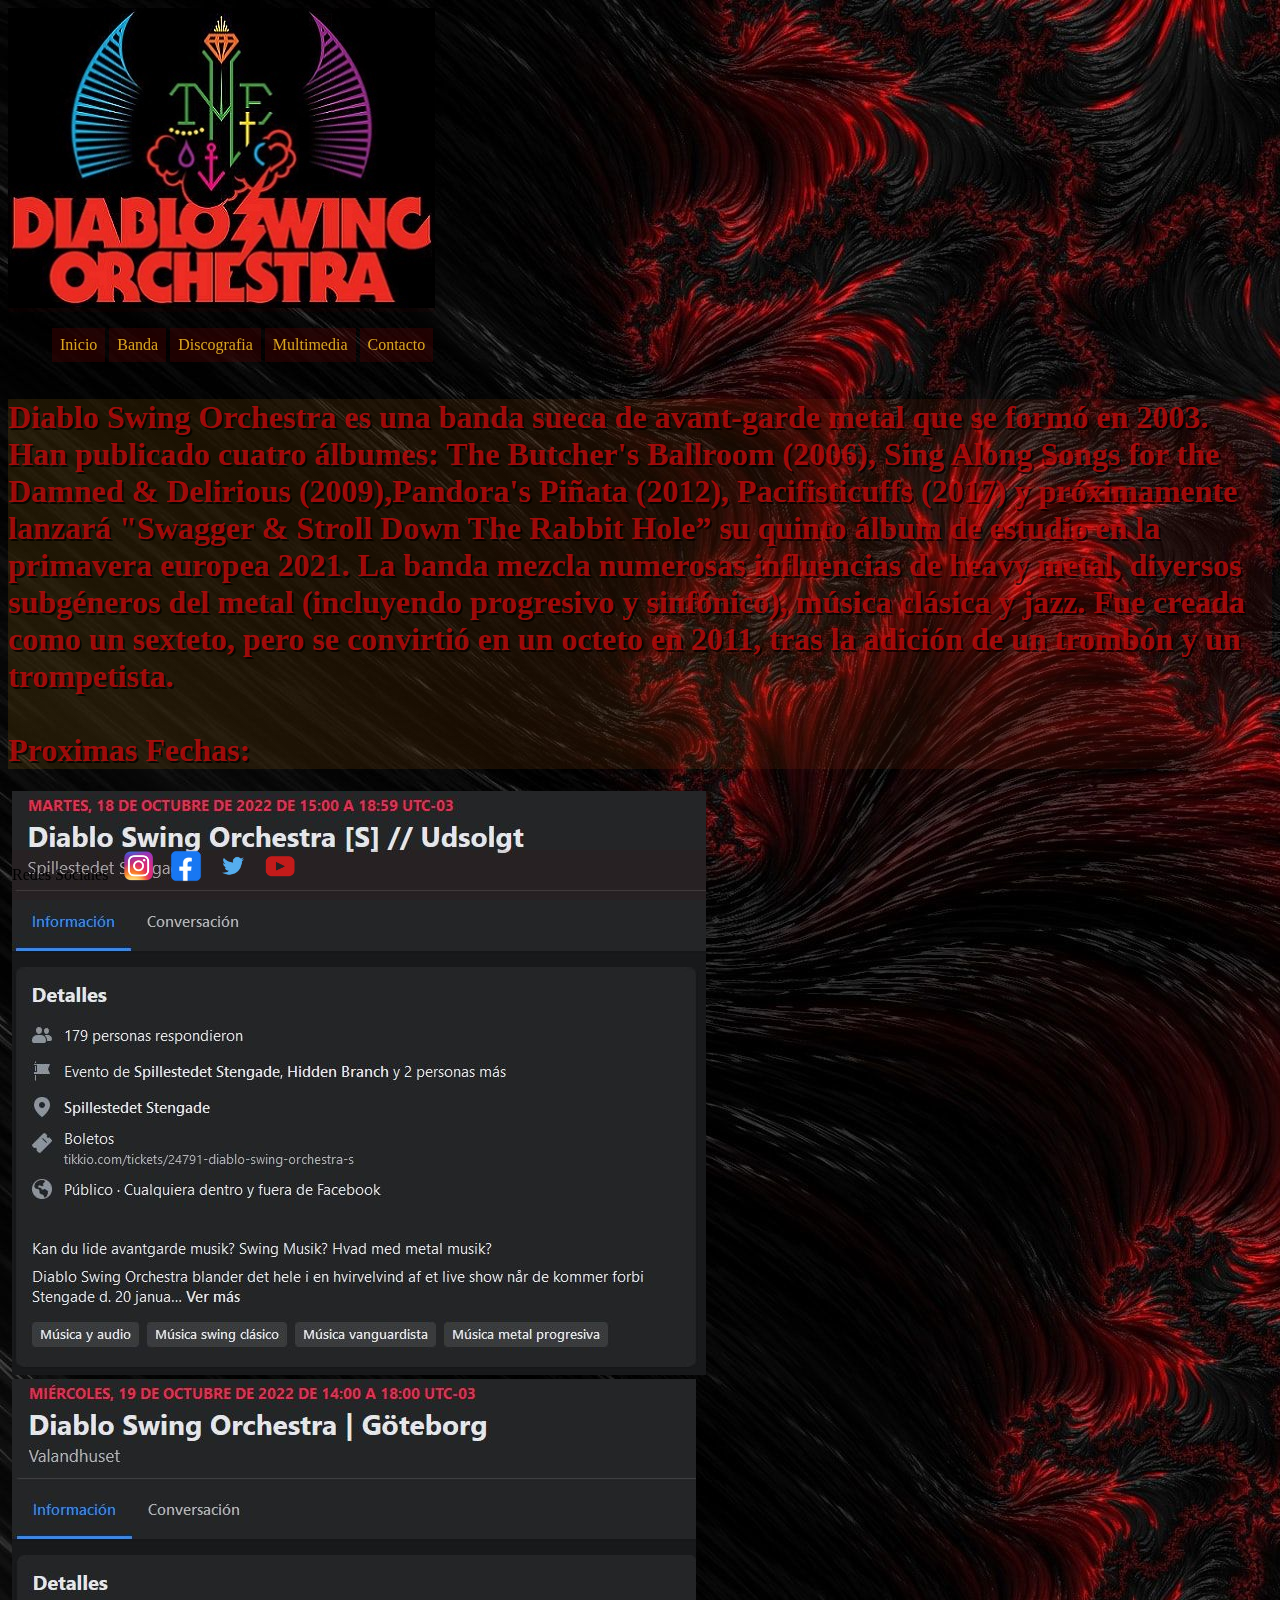
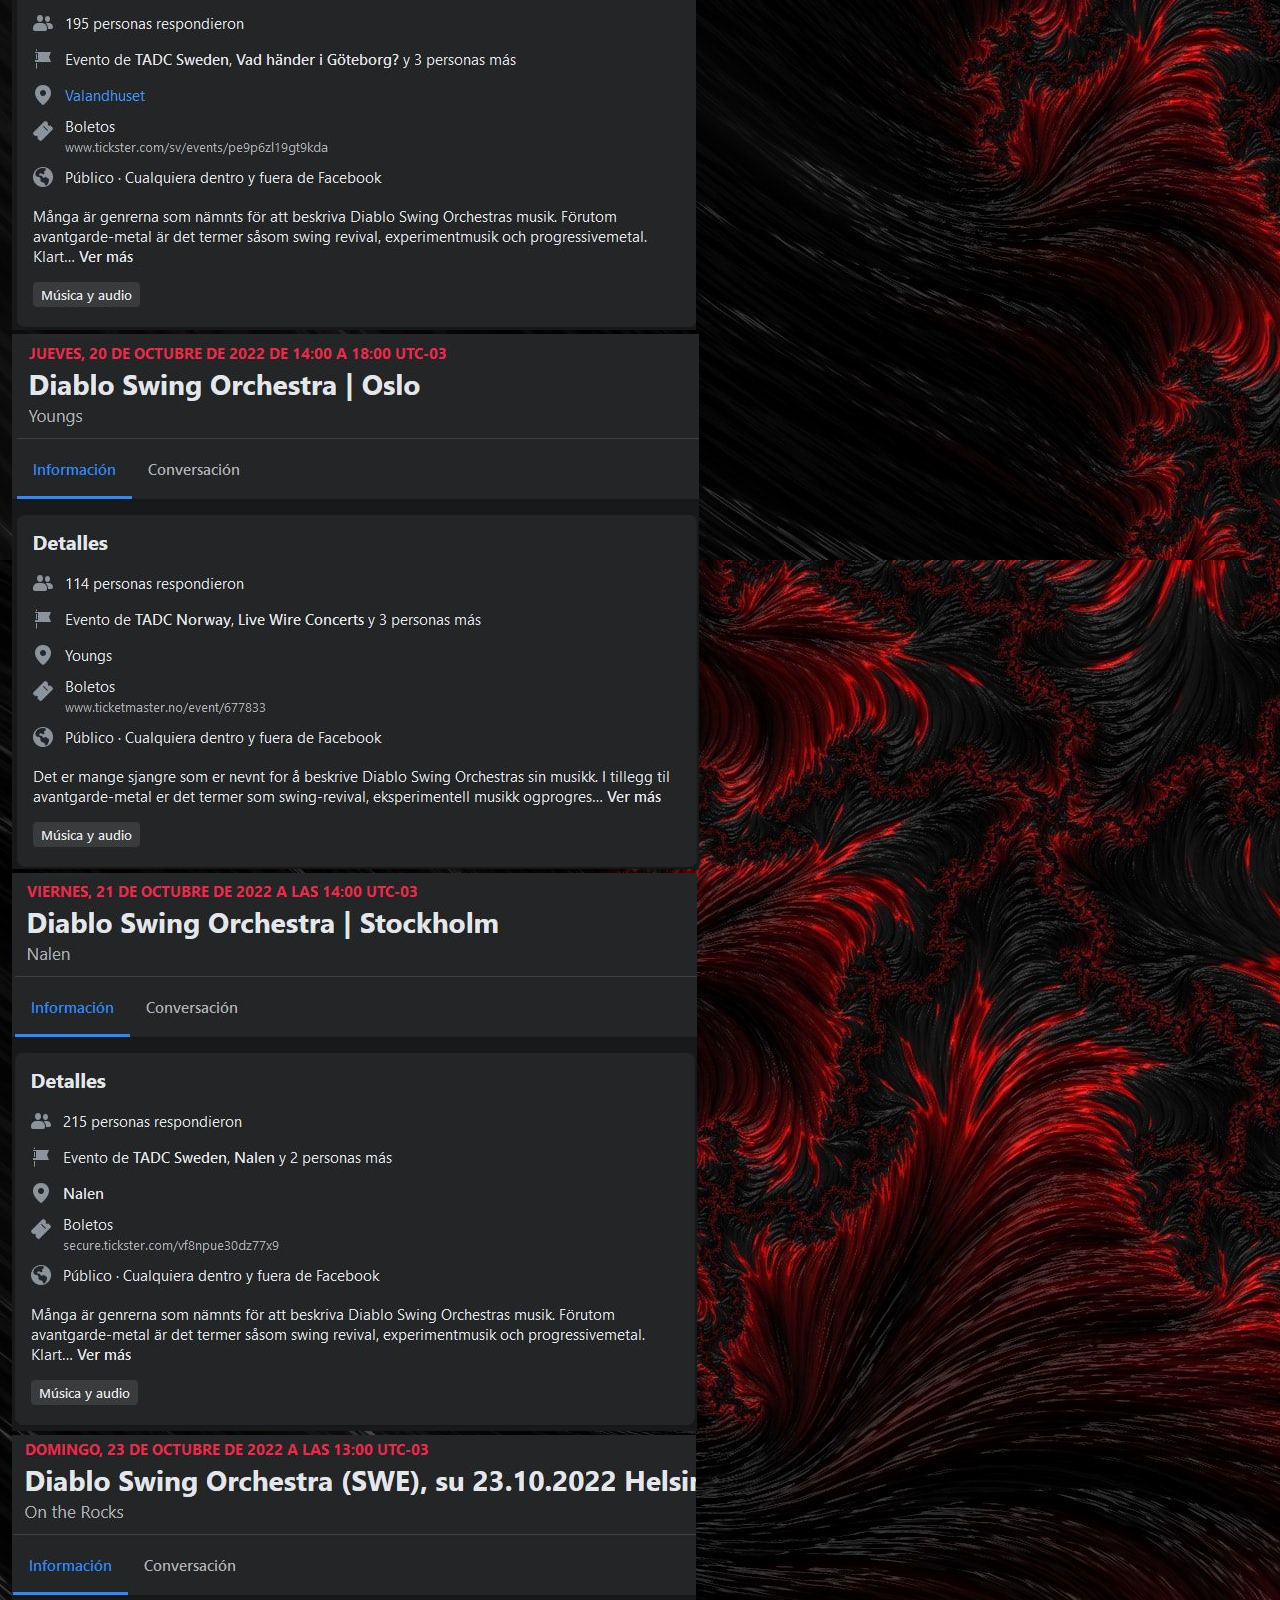
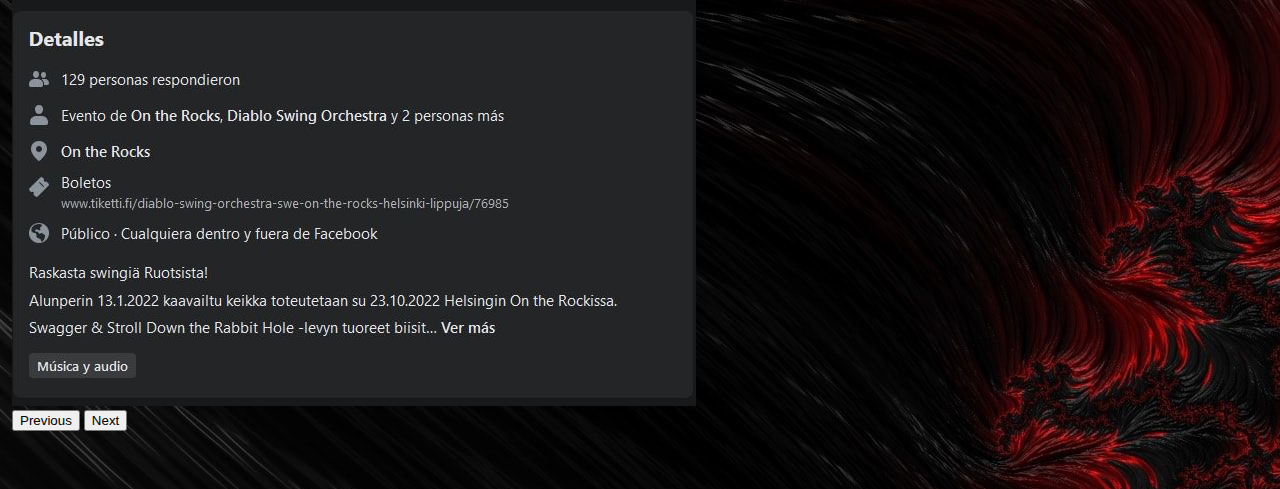
==== commit 18539bc7: "Puliendo un poco" ====
--- a/index.html
+++ b/index.html
@@ -54,19 +54,19 @@
       <div id="carouselExampleInterval" class="carousel slide" data-bs-ride="carousel">
         <div class="carousel-inner">
           <div class="carousel-item active" data-bs-interval="5000">
-            <img src="./images/fecha1.jpg" class="d-block w-35" alt="...">
+            <img src="./images/fecha1.jpg" class="d-block w-35" alt="fecha uno">
           </div>
           <div class="carousel-item" data-bs-interval="5000">
-            <img src="./images/fecha2.jpg" class="d-block w-35" alt="...">
+            <img src="./images/fecha2.jpg" class="d-block w-35" alt="fecha dos">
           </div>
           <div class="carousel-item" data-bs-interval="5000">
-            <img src="./images/fecha3.jpg" class="d-block w-35" alt="...">
+            <img src="./images/fecha3.jpg" class="d-block w-35" alt="fecha tres">
           </div>
           <div class="carousel-item" data-bs-interval="5000">
-            <img src="./images/fecha4.jpg" class="d-block w-35" alt="...">
+            <img src="./images/fecha4.jpg" class="d-block w-35" alt="fecha cuatro">
           </div>
           <div class="carousel-item" data-bs-interval="5000">
-            <img src="./images/fecha5.jpg" class="d-block w-35" alt="...">
+            <img src="./images/fecha5.jpg" class="d-block w-35" alt="fecha cinco">
           </div>
         </div>
         <button class="carousel-control-prev" type="button" data-bs-target="#carouselExampleInterval" data-bs-slide="prev">
--- a/styles/styles.css
+++ b/styles/styles.css
@@ -1,23 +1,3 @@
-:root {
-  /* colores */
-  --primary: #750000;
-  --secondary: #430652;
-  --alternative: #000;
-  --text-color: goldenrod;
-  /* Spacings */
-  --spacing-large: 6rem;
-  --spacing-medium: 2.4rem;
-  --spacing-small: 2rem;
-  --spacing-xsmall: 1rem;
-  /* Font-family */
-  --font-principal: "Cinzel", sans-serif;
-  /* Font-Sizes */
-  --text-large: 5.2em;
-  --text-medium: 2.2em;
-  --text-base: 1.6em;
-  --text-small: 1.4em;
-}
-
 @media (max-width: 767px) {
   .column {
     flex: 100%;
@@ -98,7 +78,7 @@
 }
 
 body {
-  background-image: url(../../images/rojoynegro.jpg);
+  background-image: url(../images/rojoynegro.jpg);
 }
 
 .banda {
@@ -134,7 +114,7 @@
   height: 500px;
   padding: 30px;
   row-gap: 5px;
-  font-size: var(--text-small);
+  font-size: 1.4em;
 }
 
 .boton-contacto {
@@ -165,9 +145,9 @@
 }
 
 .textoindex {
-  background: linear-gradient(to left, rgba(155, 7, 7, 0.315), rgba(206, 144, 11, 0.555));
-  color: rgba(134, 6, 33, 0.836);
-  text-shadow: 2px 2px #000;
+  background: linear-gradient(to left, rgba(155, 7, 7, 0.116), rgba(206, 144, 11, 0.137));
+  color: rgba(190, 11, 11, 0.836);
+  text-shadow: 2px 2px rgba(0, 0, 0, 0.733);
   margin: auto;
 }
 
